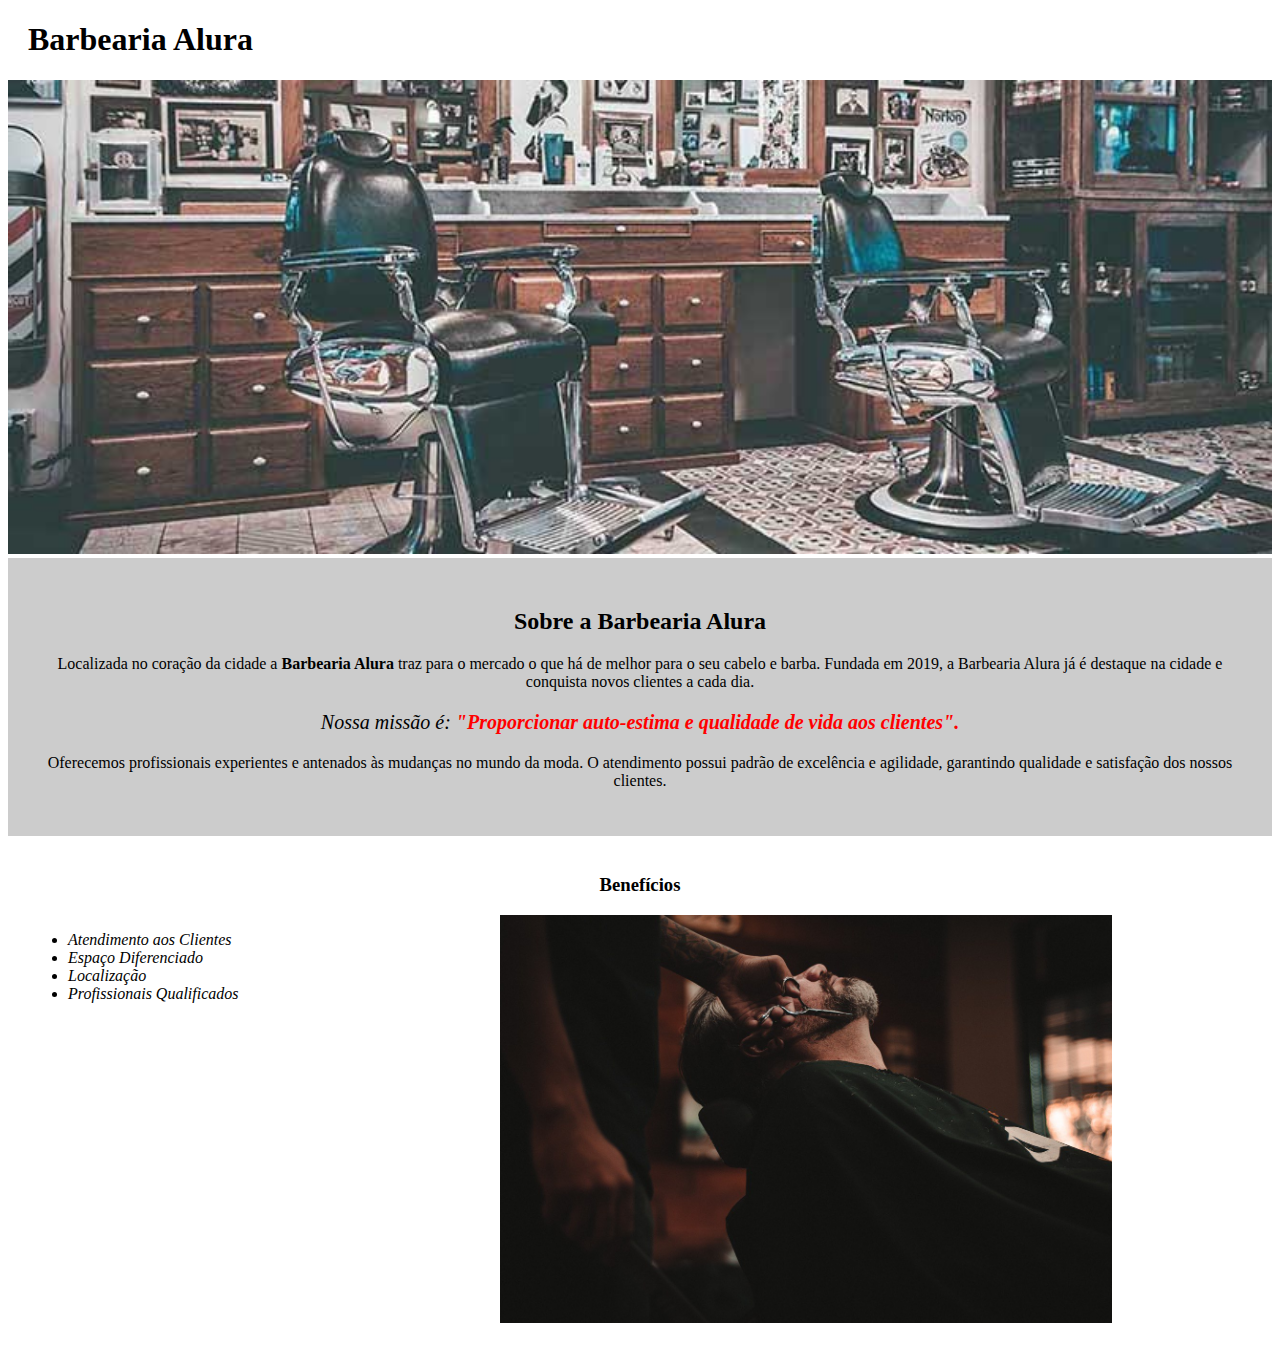
==== index.html @ 3bb8db8e "first commit" ====
<!DOCTYPE html>
<html lang="pt-br">
    <head>
        <meta charset="UTF-8">
        <meta http-equiv="X-UA-Compatible" content="IE=edge">
        <meta name="viewport" content="width=device-width, initial-scale=1.0">
        <link rel="stylesheet" href="assets/css/style-home.css">
        <title>Barbearia Alura</title>
    </head>
    <body>
        <header>
            <h1 class="titulo-principal">Barbearia Alura</h1>
        </header>
        <img id="banner" src="assets/img/banner.jpg">
        <div class="principal">
            <h2 class="titulo-centralizado">Sobre a Barbearia Alura</h2>
            <p>Localizada no coração da cidade a <strong>Barbearia Alura</strong> traz para o mercado o que há de melhor para o seu cabelo e barba. Fundada em 2019, a Barbearia Alura já é destaque na cidade e conquista novos clientes a cada dia.</p>
            <p id="missao"><em>Nossa missão é: <strong>"Proporcionar auto-estima e qualidade de vida aos clientes".</strong></em></p>
            <p>Oferecemos profissionais experientes e antenados às mudanças no mundo da moda. O atendimento possui padrão de excelência e agilidade, garantindo qualidade e satisfação dos nossos clientes.</p>
        </div>
        <div class="beneficios">
            <h3 class="titulo-centralizado">Benefícios</h3>
            <ul>
                <li class="itens">Atendimento aos Clientes</li>
                <li class="itens">Espaço Diferenciado</li>
                <li class="itens">Localização</li>
                <li class="itens">Profissionais Qualificados</li>
            </ul>

            <img src="assets/img/beneficios.jpg" class="imagembeneficios">
        </div>
    </body>
</html>
---- assets/css/style-home.css ----
/*body {

}*/

#banner {
    width: 100%;
}

.principal {
    background: #CCCCCC;
    padding: 30px;
}

.titulo-principal {
    padding-left: 20px;
}

.titulo-centralizado {
    text-align: center;
}

p {
    text-align: center;
}

#missao {
    font-size: 20px;
}

em strong {
    color: #FF0000;
}

.itens {
    font-style: italic;
}

.beneficios {
    background-color: #FFFFFF;
    padding: 20px;
}

ul {
    display: inline-block;
    vertical-align: top;
    width: 20%;
    margin-right: 15%;
}

.imagembeneficios {
    width: 50%;
}
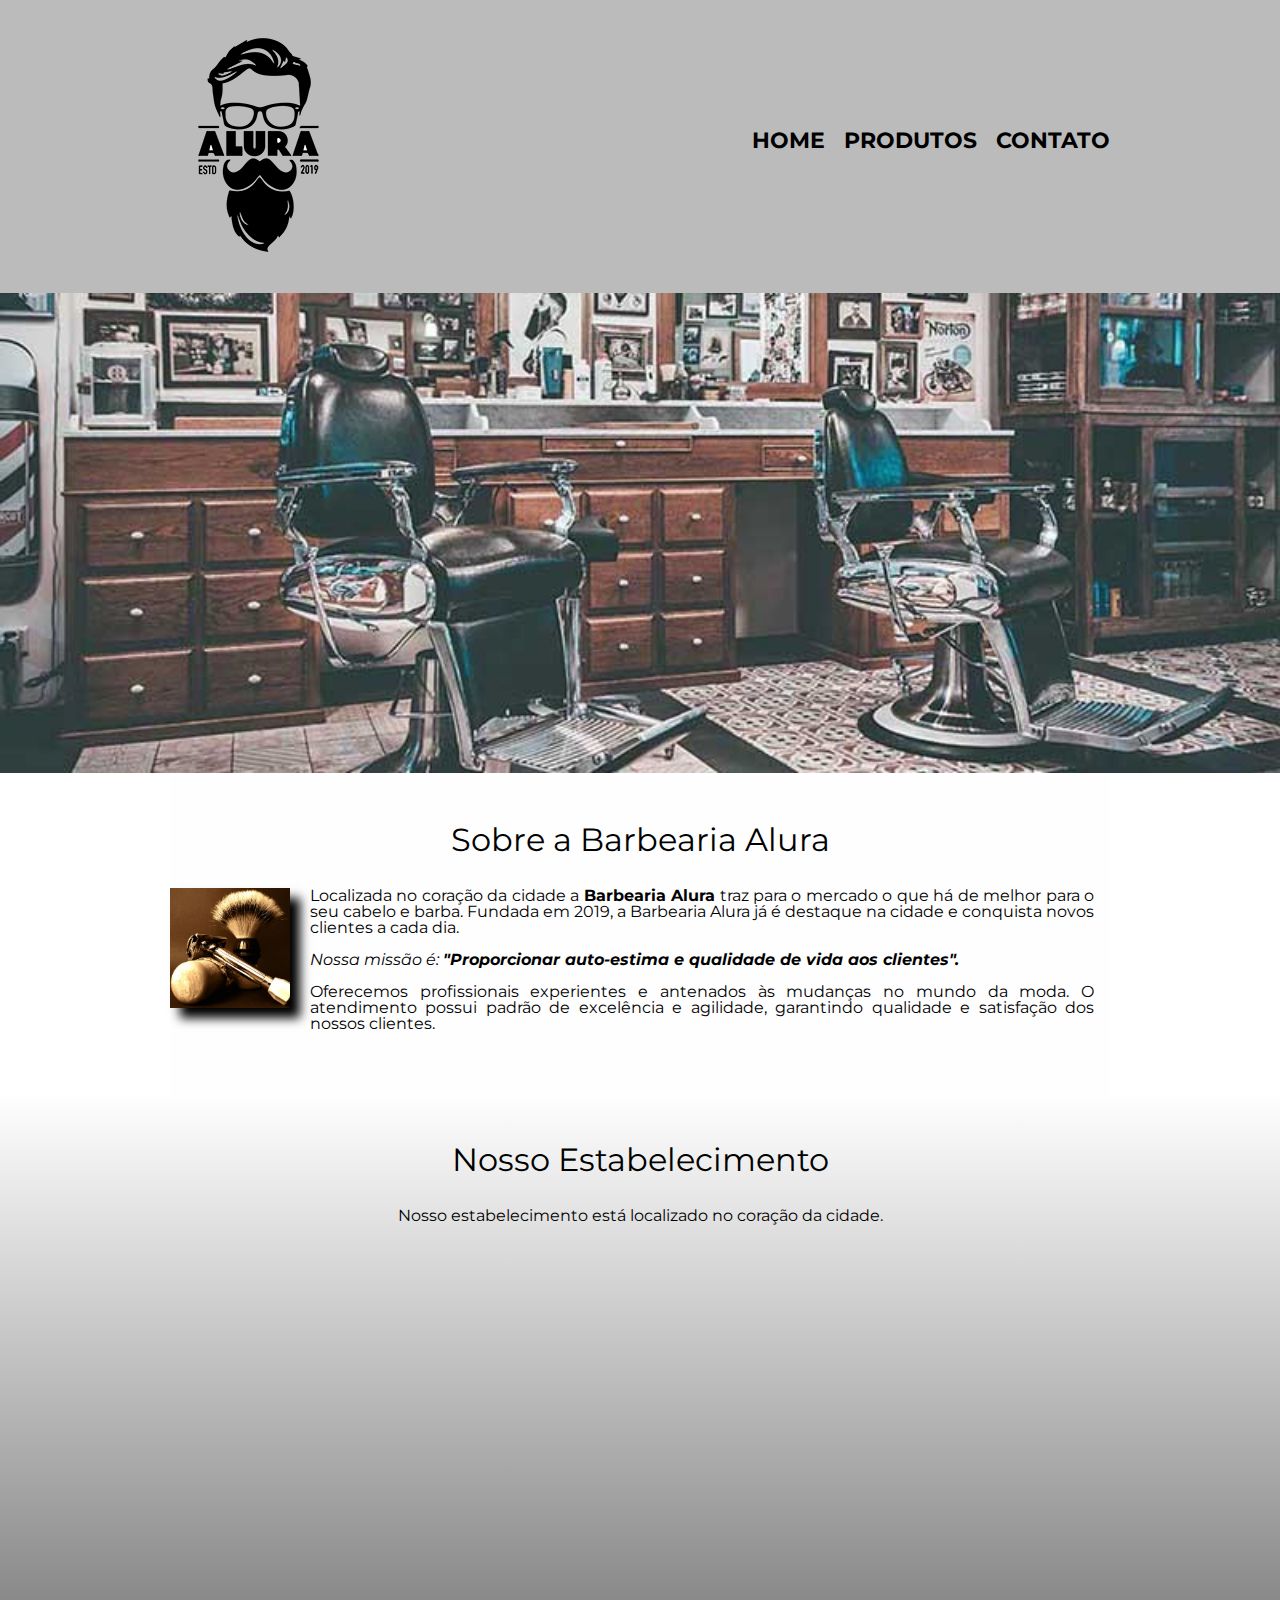
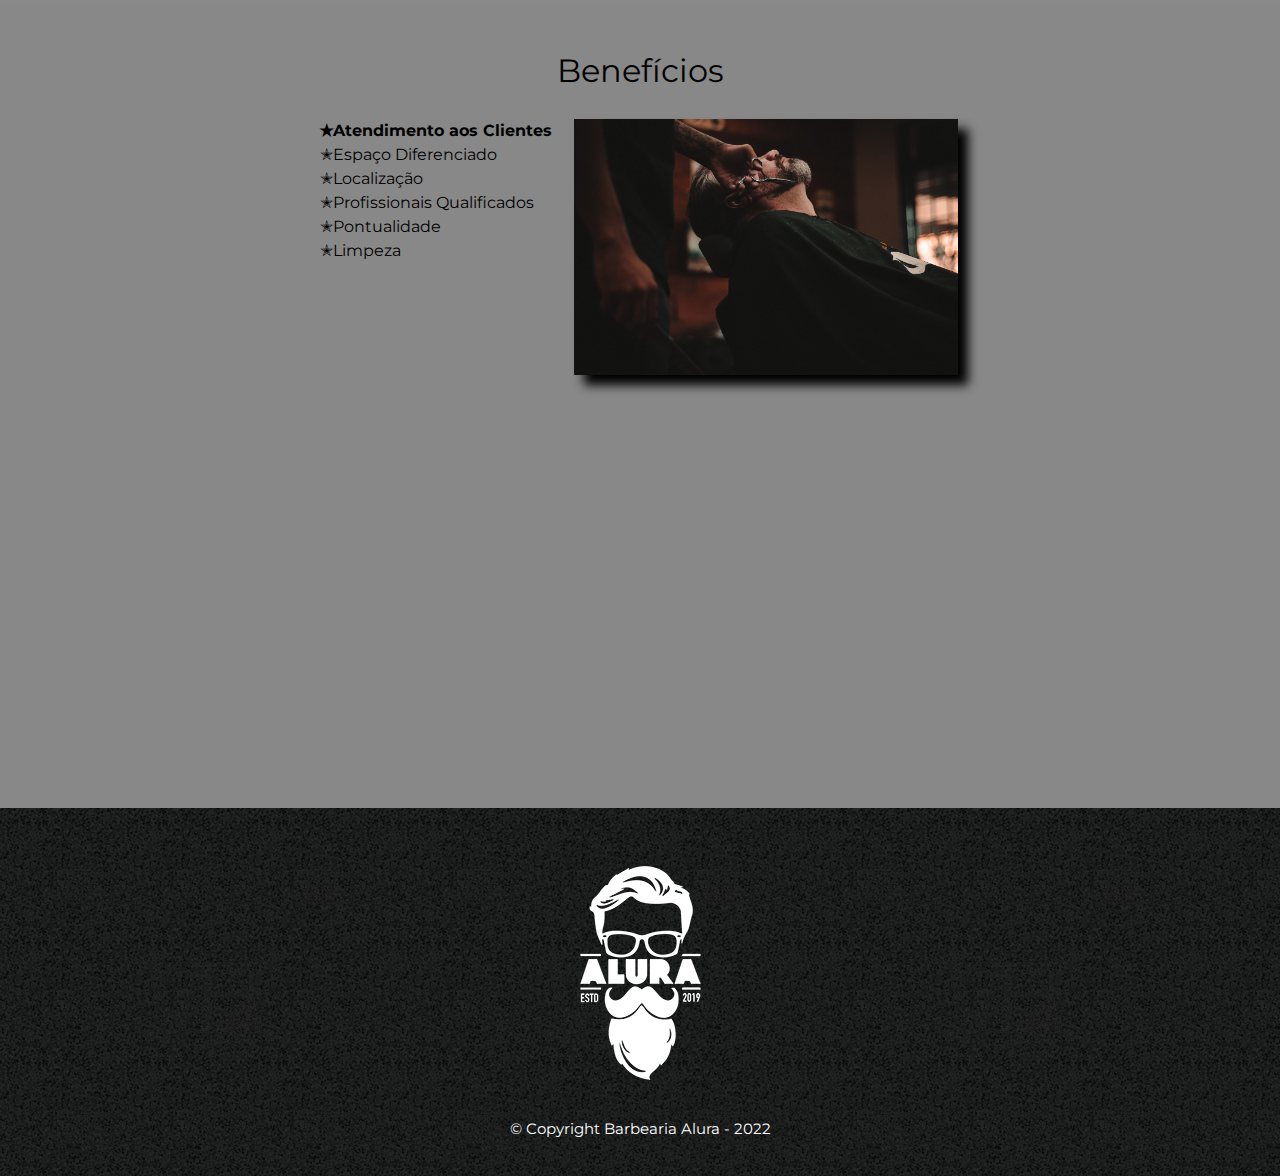
==== commit 7e790993: "added simples responsive functions" ====
--- a/index.html
+++ b/index.html
@@ -4,30 +4,75 @@
         <meta charset="UTF-8">
         <meta http-equiv="X-UA-Compatible" content="IE=edge">
         <meta name="viewport" content="width=device-width, initial-scale=1.0">
-        <link rel="stylesheet" href="assets/css/style-home.css">
+        <link rel="stylesheet" href="assets/css/reset.css">
+        <link rel="stylesheet" href="assets/css/style.css">
+        <link href="https://fonts.googleapis.com/css?family=Montserrat&display=swap" rel="stylesheet">
         <title>Barbearia Alura</title>
     </head>
+
     <body>
         <header>
-            <h1 class="titulo-principal">Barbearia Alura</h1>
+            <div class="caixa">
+                <h1><img src="assets/img/logo.png" alt="Logo da Barbearia Alura"></h1>
+                <nav>
+                    <ul class="navegacao">
+                        <li><a href="index.html">Home</a></li>
+                        <li><a href="produtos.html">Produtos</a></li>
+                        <li><a href="contato.html">Contato</a></li>
+                    </ul>
+                </nav>
+            </div>
+
         </header>
-        <img id="banner" src="assets/img/banner.jpg">
-        <div class="principal">
-            <h2 class="titulo-centralizado">Sobre a Barbearia Alura</h2>
-            <p>Localizada no coração da cidade a <strong>Barbearia Alura</strong> traz para o mercado o que há de melhor para o seu cabelo e barba. Fundada em 2019, a Barbearia Alura já é destaque na cidade e conquista novos clientes a cada dia.</p>
-            <p id="missao"><em>Nossa missão é: <strong>"Proporcionar auto-estima e qualidade de vida aos clientes".</strong></em></p>
-            <p>Oferecemos profissionais experientes e antenados às mudanças no mundo da moda. O atendimento possui padrão de excelência e agilidade, garantindo qualidade e satisfação dos nossos clientes.</p>
-        </div>
-        <div class="beneficios">
-            <h3 class="titulo-centralizado">Benefícios</h3>
-            <ul>
-                <li class="itens">Atendimento aos Clientes</li>
-                <li class="itens">Espaço Diferenciado</li>
-                <li class="itens">Localização</li>
-                <li class="itens">Profissionais Qualificados</li>
-            </ul>
 
-            <img src="assets/img/beneficios.jpg" class="imagembeneficios">
-        </div>
+        <img class="banner" src="assets/img/banner.jpg">
+
+        <main>
+            <section class="principal">
+                <h2 class="titulo-principal">Sobre a Barbearia Alura</h2>
+
+                <img class="utensilios" src="assets/img/utensilios.jpg" alt="Utensílios de Barbeiro">
+
+                <p>Localizada no coração da cidade a <strong>Barbearia Alura</strong> traz para o mercado o que há de melhor para o seu 
+                cabelo e barba. Fundada em 2019, a Barbearia Alura já é destaque na cidade e conquista novos clientes a cada dia.</p>
+                <p id="missao"><em>Nossa missão é: <strong>"Proporcionar auto-estima e qualidade de vida aos clientes".</strong></em></p>
+                <p>Oferecemos profissionais experientes e antenados às mudanças no mundo da moda. O atendimento possui padrão de excelência 
+                e agilidade, garantindo qualidade e satisfação dos nossos clientes.</p>
+            </section>
+
+            <section class="mapa">
+                <h3 class="titulo-principal">Nosso Estabelecimento</h3>
+                <p>Nosso estabelecimento está localizado no coração da cidade.</p>
+                <div class="mapa-conteudo">
+                    <iframe src="https://www.google.com/maps/embed?pb=!1m18!1m12!1m3!1d3657.1065566250004!2d-46.65390548521969!3d-23.564616184681267!2m3!1f0!2f0!3f0!3m2!1i1024!2i768!4f13.1!3m3!1m2!1s0x94ce59541c6c79c3%3A0x36b90a85f0f8cb33!2sGrupo%20Alura!5e0!3m2!1spt-BR!2sbr!4v1662036278282!5m2!1spt-BR!2sbr" 
+                    width="100%" height="300" style="border:0;" allowfullscreen="" loading="lazy" referrerpolicy="no-referrer-when-downgrade"></iframe>
+                </div>    
+            </section>
+
+            <section class="beneficios">
+                <h3 class="titulo-principal">Benefícios</h3>
+
+                <div class="conteudo-beneficios">
+                    <ul class="lista-beneficios">
+                        <li class="itens">Atendimento aos Clientes</li>
+                        <li class="itens">Espaço Diferenciado</li>
+                        <li class="itens">Localização</li>
+                        <li class="itens">Profissionais Qualificados</li>
+                        <li class="itens">Pontualidade</li>
+                        <li class="itens">Limpeza</li>
+                    </ul>   <img src="assets/img/beneficios.jpg" class="imagem-beneficios">
+                </div>
+
+                <div class="video">
+                    <iframe width="100%" height="315" src="https://www.youtube.com/embed/wcVVXUV0YUY" frameborder="0" 
+                    allow="accelerometer; autoplay; encrypted-media; gyroscope; picture-in-picture" allowfullscreen></iframe>
+                </div>
+            </section>
+        </main>
+
+        <footer>
+            <img src="assets/img/logo-branco.png" alt="Logo da Barbearia Alura">
+            <p class="copyright">&copy; Copyright Barbearia Alura - 2022</p>
+        </footer>
     </body>
 </html>--- a/assets/css/style.css
+++ b/assets/css/style.css
@@ -0,0 +1,266 @@
+body {
+    font-family: 'Montserrat', sans-serif;
+}
+
+header {
+    background-color: #BBBBBB;
+    padding: 20px 0;
+}
+
+.caixa {
+    position: relative;
+    width: 940px;
+    margin: 0 auto;
+}
+
+nav {
+    position: absolute;
+    top: 110px;
+    right: 0;
+}
+
+nav li {
+    display: inline;
+    margin: 0 0 0 15px;
+}
+
+nav a {
+    text-transform: uppercase;
+    color: #000000;
+    font-weight: bold;
+    font-size: 22px;
+    text-decoration: none;
+}
+
+nav a:hover {
+    color: #C78C19;
+}
+
+.produtos {
+    width: 940px;
+    margin: 0 auto;
+    padding: 50px 0;
+}
+
+.produtos li {
+    display: inline-block;
+    text-align: center;
+    width: 30%;
+    vertical-align: top;
+    margin: 0 1.5%;
+    padding: 30px 20px;
+    box-sizing: border-box;
+    border: 2px solid #000000;
+    border-radius: 10px;
+}
+
+.produtos li:hover {
+    border-color: #C78C19;
+
+}
+
+.produtos li:active {
+    border-color: #088c19;
+}
+
+.produtos li:hover h2 {
+    font-size: 34px;
+}
+
+.produtos h2 {
+    font-size: 30px;
+    font-weight: bold;
+}
+
+.produto-descricao {
+    font-size: 18px;
+}
+
+.produto-preco {
+    font-size: 22px;
+    font-weight: bold;
+    margin-top: 10px;
+}
+
+footer {
+    text-align: center;
+    background: url(/assets/img/bg.jpg);
+    padding: 40px 0;
+}
+
+.copyright {
+    color: #FFFFFF;
+    font-size: 15px;
+    margin: 20px 0 0;
+}
+
+form {
+    margin: 40px 0;
+}
+
+form label, form legend {
+    display: block;
+    font-size: 20px;
+    margin: 0 0 10px;
+}
+
+.input-padrao {
+    display: block;
+    margin: 0 0 20px;
+    padding: 10px 25px;
+    width: 50%;
+}
+
+.checkbox {
+    margin: 20px 0;
+}
+
+.enviar {
+    width: 40%;
+    padding: 15px 0;
+    background: orange;
+    color: white;
+    font-weight: bold;
+    border: none;
+    border-radius: 5px;
+    transition: 1s all;
+    cursor: pointer;
+}
+
+.enviar:hover {
+    background: darkorange;
+    transform: scale(1.1);
+}
+
+table {
+    margin: 20px 40px;
+    text-align: center;
+}
+
+thead {
+    background: #555555;
+    color: white;
+    font-weight: bold;
+}
+
+td, th {
+    border: 1px solid #000000;
+    padding: 8px 15px;
+}
+
+/*CSS da página inicial*/
+.banner {
+    width: 100%;   
+}
+
+.titulo-principal {
+    text-align: center;
+    font-size: 2em;
+    margin: 0 0 1em;
+    clear: left;
+}
+
+.principal {
+    padding: 3em 0;
+    background: #FEFEFE;
+    width: 940px;
+    margin: 0 auto;
+}
+
+.principal p {
+    margin: 0 1em 1em;
+    text-align: justify;
+}
+
+.principal strong {
+    font-weight: bold;
+}
+
+.principal em {
+    font-style: italic;
+}
+
+.utensilios {
+    width: 120px;
+    float: left;
+    margin: 0 20px 20px 0;
+    box-shadow: 10px 10px 10px #000000;
+}
+
+.mapa {
+    padding: 3em 0;
+    background: linear-gradient(#FEFEFE, #888888);
+}
+
+.mapa-conteudo {
+    width: 940px;
+    margin: 0 auto;
+}
+
+.mapa p {
+    margin: 0 0 2em;
+    text-align: center;
+}
+
+.beneficios {
+    padding: 3em 0;
+    background: #888888;
+}
+
+.conteudo-beneficios {
+    width: 640px;
+    margin: 0 auto;
+}
+
+.lista-beneficios {
+    width: 39%;
+    display: inline-block;
+    vertical-align: top;
+}
+
+.itens {
+    line-height: 1.5;
+}
+
+.itens:first-child {
+    font-weight: bold;
+}
+
+.itens::before {
+    content: "\272D";
+}
+
+.imagem-beneficios {
+    width: 60%;
+    opacity: 1;
+    transition: 400ms;
+    box-shadow: 10px 10px 10px #000000;
+}
+
+.imagem-beneficios:hover {
+    opacity: 50%;
+}
+
+.video {
+    width: 560px;
+    margin: 2em auto;
+}
+
+@media screen and (max-width: 480px){
+    .caixa, .principal, .conteudo-beneficios, .mapa-conteudo, .video {
+        width: auto;
+    }
+
+    h1 {
+        text-align: center;
+    }
+
+    nav {
+        position: static;
+    }
+
+    .lista-beneficios, .imagem-beneficios {
+        width: 100%;
+        text-align: center;
+    }
+}